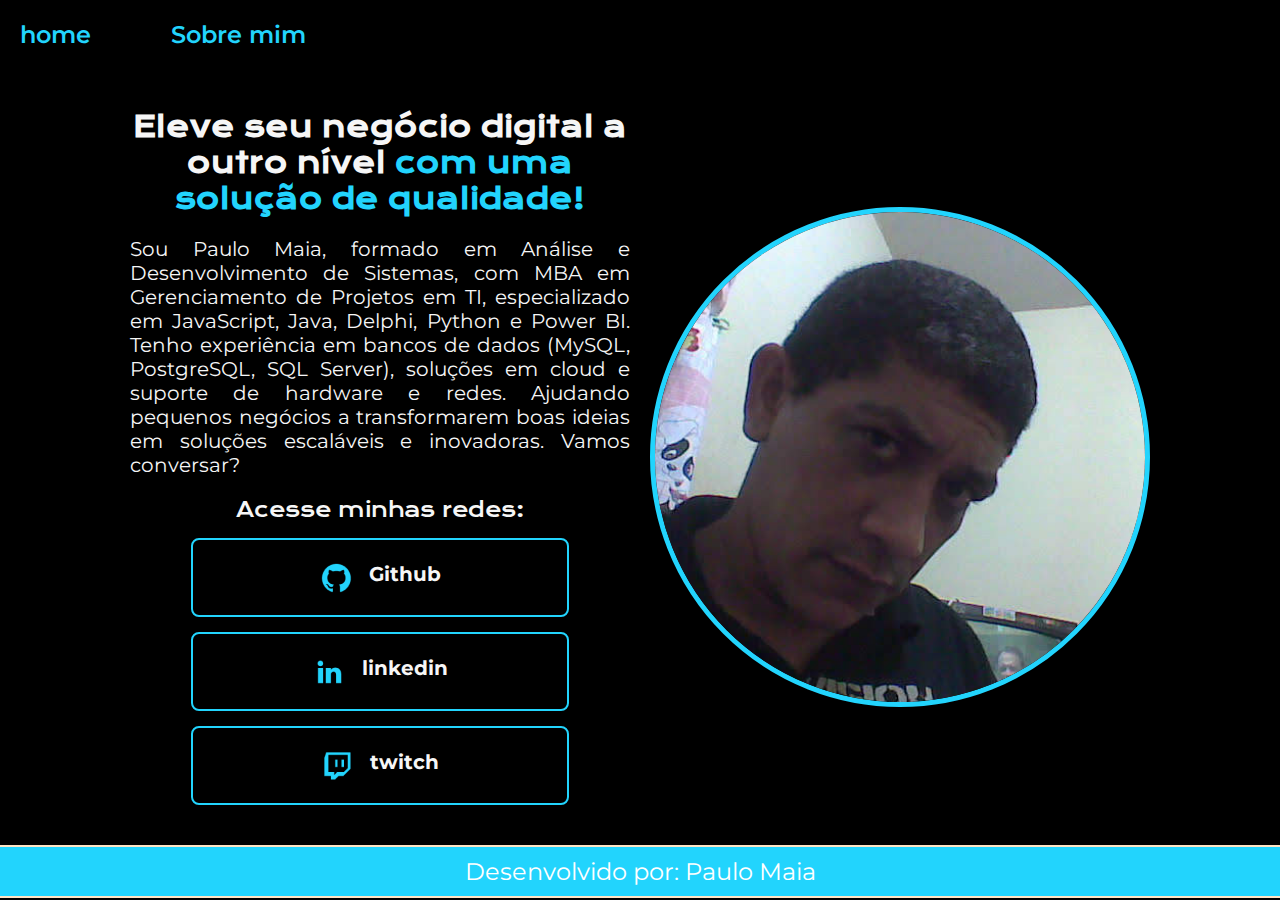
==== index.html @ 5dcc7193 "primeiro commit" ====
<!DOCTYPE html>
<html lang="pt-br">
<head>
    <meta charset="UTF-8">
    <meta http-equiv="X-UA-Compatible" content="IE=edge">
    <meta name="viewport" content="width=device-width, initial-scale=1.0">
    <title>Portfólio</title>
    <link href="https://fonts.googleapis.com/css2?family=Krona+One&display=swap" rel="stylesheet">
    <link rel="stylesheet" href="style.css">
</head>
<body>
    <header class="cabecalho">
        <nav class="cabecalho__menu">
            <a class="cabecalho__menu__link"> home</a>
            <a class="cabecalho__menu__link">Sobre mim</a>
        </nav>
    </header>
    <main class="apresentacao">
        <section class="apresentacao__conteudo">        
            <h1 class="apresentacao__conteudo__titulo">
                Eleve seu negócio digital a outro nível 
                <strong class="titulo-destaque">com uma solução de qualidade!</strong>
            </h1>            
            <p class="apresentacao__conteudo__paragrafo">
                Sou Paulo Maia, formado em Análise e Desenvolvimento de Sistemas, com MBA em Gerenciamento de Projetos
                em TI, especializado em JavaScript, Java, Delphi, Python e Power BI. 
                Tenho experiência em bancos de dados (MySQL, PostgreSQL, SQL Server), 
                soluções em cloud e suporte de hardware e redes. 
                Ajudando pequenos negócios a transformarem boas ideias em soluções escaláveis e inovadoras. 
                Vamos conversar?
            </p>
            <div class="apresentacao__links">
                <h2 class="apresentacao__links__subtitulo">Acesse minhas redes:</h2>
                <a class="apresentacao__links__link" href="https://github.com/pssmaia51">
                    <img src="./assets/github.png" alt="Logo do GitHub">
                    Github
                </a> 
               
                <a class="apresentacao__links__link" href="https://www.linkedin.com/in/programadorpaulosergiomaia">
                    <img src="./assets/linkedin.png" alt="Logo do linkedin">
                    linkedin
                </a> 

                <a class="apresentacao__links__link" href="twitch.tv/pssmaia">
                    <img src="./assets/twitch.png" alt="Logo do linkedin">
                    twitch
                </a> 
            </div>
        </section>
        <img class="apresentacao_edit__imagem" src="assets/Foto VII.jpg" alt="Foto do Paulo Maia">       
    </main>
    <footer class="rodape">
        <p>Desenvolvido por:  Paulo Maia</p>        
    </footer>
</body>
</html>
---- style.css ----
@import url('https://fonts.googleapis.com/css2?family=Krona+One&family=Montserrat:ital,wght@0,100..900;1,100..900&display=swap');
* {
    margin: 0;
    padding: 0;
    box-sizing: border-box;
}

body {
    display: flex;
    flex-direction: column;
    /*min-height: 100vh;
    /*height: 100vh; /* Ocupa 100% da altura da tela */    
    justify-content: center;
    align-items: center;
    background-color: black;
    color: #f6f6f6;
}

.cabecalho {
    display: flex;
    flex-wrap: wrap;
    width: 100%;    
    padding: 20px; /* Adiciona espaçamento abaixo do cabeçalho */
}

.cabecalho__menu{
    display: flex;
    gap: 80px; /* Adiciona espaçamento entre os links */
}

.cabecalho__menu__link{    
    font-family: 'Montserrat', sans-serif;
    font-size: 24px;
    font-weight: 600;
    color: #22D4FD;    
}

.apresentacao {    
    display: flex;
    flex-wrap: wrap; /* Permite que os itens se ajustem conforme a tela */
    align-items: center;
    justify-content: center;
    width: 90%; /* Define uma largura máxima */
    max-width: 1200px; /* Limita a largura */
    gap: 20px; /* Reduz espaço entre os elementos */
    margin-top: 40px; /* Adiciona espaçamento entre o cabeçalho e o corpo da página */
}

.apresentacao__conteudo {
    max-width: 500px;
    display: flex; 
    flex-direction: column;
    gap: 20px;
    text-align: center; /* Centraliza o texto */
}

.apresentacao__conteudo__titulo {
    font-size: 28px; /* Reduz o tamanho do título para melhor ajuste */
    font-family: "Krona One", sans-serif;
}

.apresentacao__conteudo__paragrafo {
    font-size: 20px;
    font-family: "Montserrat", sans-serif;
    text-align: justify;
}

.apresentacao__links {
    display: flex;
    flex-direction: column;
    gap: 15px;
    align-items: center;
}

.apresentacao__links__subtitulo {
    font-family: "Krona One", sans-serif;
    font-weight: 400;
    font-size: 20px;
    color: #f6f6f6; /* Garante que o texto fique visível no fundo preto */
    text-align: center; /* Centraliza o texto */
}

.apresentacao__links__link {
    /* background-color: #22D4FD; */
    display: flex;
    justify-content: center;
    gap: 16px;
    border: 2px solid #22D4FD;
    width: 378px;
    text-align: center;
    border-radius: 8px;
    font-size: 20px;
    padding: 21.5px 0;
    text-decoration: none;
    color: #F6F6F6;
    font-family: "Montserrat", sans-serif;
    font-weight: bold;
}

.apresentacao__links__link:hover{
    background-color: #272727;
    color: aqua;
}

.apresentacao_edit__imagem {    
        width: 500px; /* Aumenta a largura */
        height: 500px; /* Aumenta a altura */
        border-radius: 50%;
        border: 5px solid #22D4FD;
        object-fit: cover; /* Mantém a proporção e evita distorção */
    } 

.rodape {
    display: block;
    width: 100%;
    text-align: center;
    padding: 10px; /* Reduz a altura mantendo a proporcionalidade */
    font-family: "Montserrat", sans-serif;
    font-size: 24px;
    font-weight: 400;        
    background-color: #22D4FD;
    color: white;
    border-top: 2px solid bisque; /* Adiciona uma linha no topo do rodapé */
    border-bottom: 2px solid bisque; /* Adiciona uma linha no topo do rodapé */
    margin-top: 40px; /* Adiciona espaçamento acima do rodapé */
}
    



strong{
    color: #22D4FD;
}
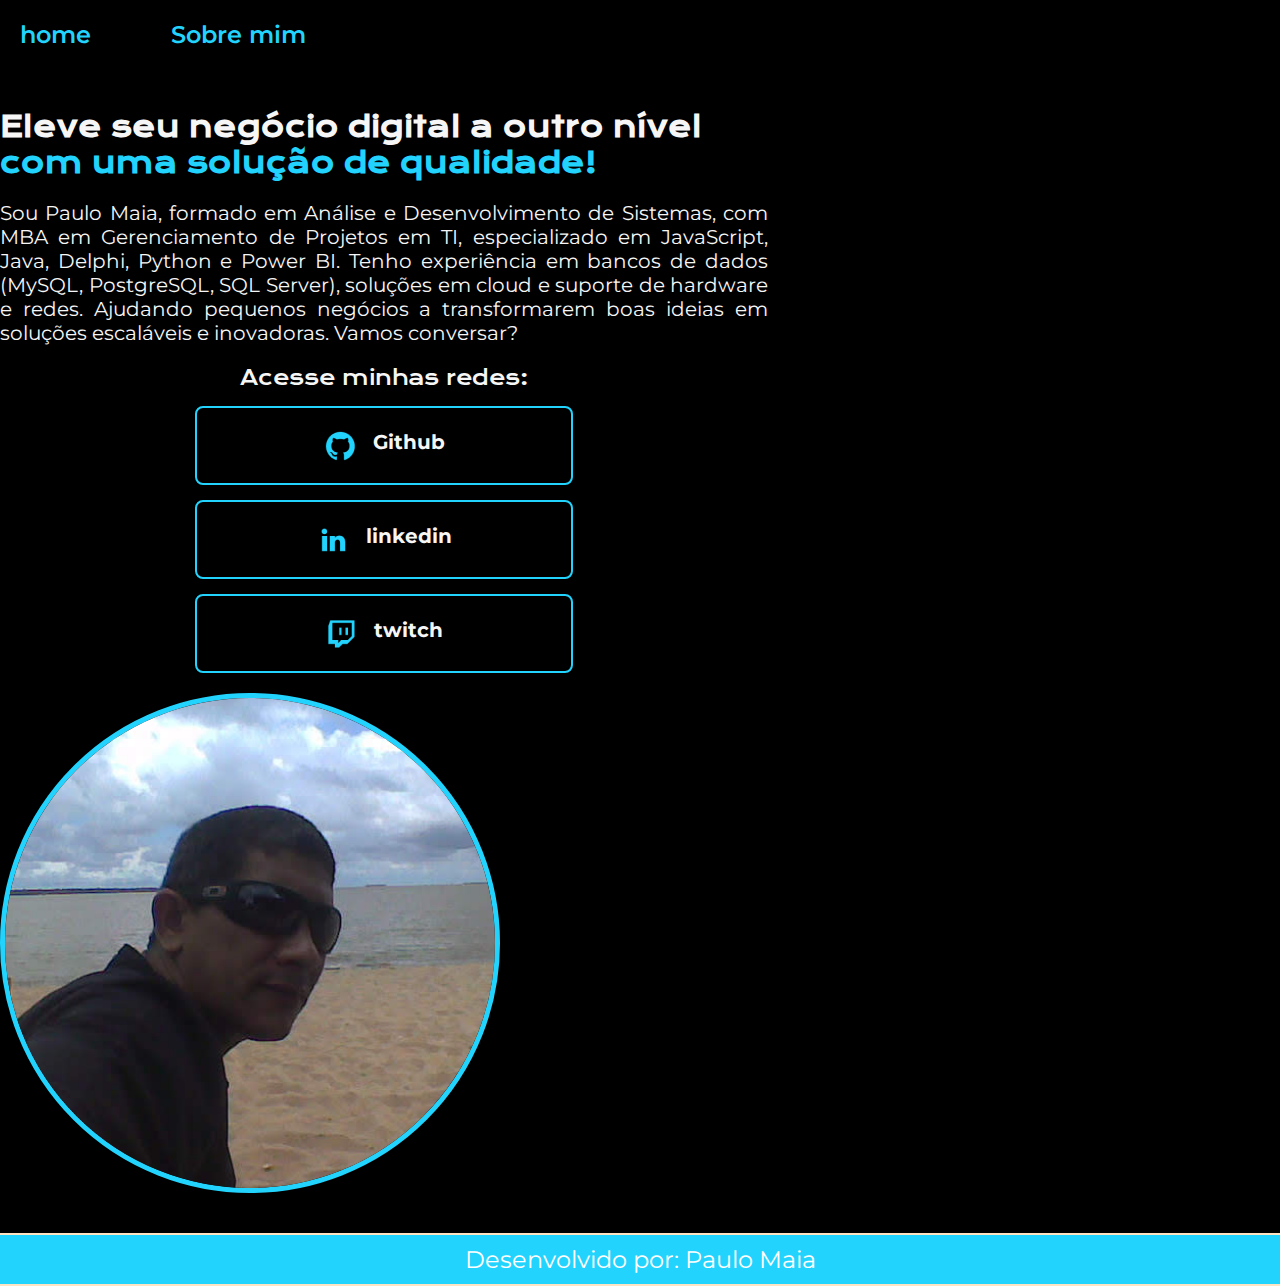
==== commit 5030c6e5: "Projeto final desktop" ====
--- a/index.html
+++ b/index.html
@@ -6,13 +6,13 @@
     <meta name="viewport" content="width=device-width, initial-scale=1.0">
     <title>Portfólio</title>
     <link href="https://fonts.googleapis.com/css2?family=Krona+One&display=swap" rel="stylesheet">
-    <link rel="stylesheet" href="style.css">
+    <link rel="stylesheet" href="./styles/style.css">
 </head>
 <body>
     <header class="cabecalho">
         <nav class="cabecalho__menu">
-            <a class="cabecalho__menu__link"> home</a>
-            <a class="cabecalho__menu__link">Sobre mim</a>
+            <a class="cabecalho__menu__link" href="index.html"> home</a>
+            <a class="cabecalho__menu__link" href="about.html">Sobre mim</a>
         </nav>
     </header>
     <main class="apresentacao">
@@ -47,7 +47,7 @@
                 </a> 
             </div>
         </section>
-        <img class="apresentacao_edit__imagem" src="assets/Foto VII.jpg" alt="Foto do Paulo Maia">       
+        <img class="apresentacao_edit__imagem" src="assets/Foto V.jpg" alt="Foto do Paulo Maia">       
     </main>
     <footer class="rodape">
         <p>Desenvolvido por:  Paulo Maia</p>        
--- a/styles/style.css
+++ b/styles/style.css
@@ -0,0 +1,143 @@
+@import url('https://fonts.googleapis.com/css2?family=Krona+One&family=Montserrat:ital,wght@0,100..900;1,100..900&display=swap');
+* {
+    margin: 0;
+    padding: 0;
+    box-sizing: border-box;
+}
+
+body {
+    display: flex;
+    flex-direction: column;
+    /*min-height: 100vh;
+    /*height: 100vh; /* Ocupa 100% da altura da tela */    
+    justify-content: center;
+    align-items: center;
+    background-color: black;
+    color: #f6f6f6;
+}
+
+.cabecalho {
+    display: flex;
+    flex-wrap: wrap;
+    width: 100%;    
+    padding: 20px; /* Adiciona espaçamento abaixo do cabeçalho */
+}
+
+.cabecalho__menu{
+    display: flex;
+    gap: 80px; /* Adiciona espaçamento entre os links */
+}
+
+.cabecalho__menu__link{    
+    font-family: 'Montserrat', sans-serif;
+    font-size: 24px;
+    font-weight: 600;
+    color: #22D4FD;  
+    text-decoration: none; 
+}
+
+.apresentacao {
+    display: flex;
+    justify-content: space-between; /* Garante que os itens fiquem distribuídos entre as extremidades */
+    flex-wrap: wrap; /* Permite que os itens se ajustem conforme a tela */
+    align-items: flex-start;
+    gap: 20px;
+    margin-top: 40px;
+}
+
+.apresentacao__conteudo {
+    max-width: 60%; /* Ajusta a largura do texto para dar mais espaço para a imagem */
+    display: flex; 
+    flex-direction: column;
+    gap: 20px;
+    text-align: left;
+}
+
+.apresentacao__conteudo__titulo {
+    font-size: 28px; /* Reduz o tamanho do título para melhor ajuste */
+    font-family: "Krona One", sans-serif;
+}
+
+.apresentacao__conteudo__paragrafo {
+    font-size: 20px;
+    font-family: "Montserrat", sans-serif;
+    text-align: justify;
+}
+
+.apresentacao__links {
+    display: flex;
+    flex-direction: column;
+    gap: 15px;
+    align-items: center;
+}
+
+.apresentacao__links__subtitulo {
+    font-family: "Krona One", sans-serif;
+    font-weight: 400;
+    font-size: 20px;
+    color: #f6f6f6; /* Garante que o texto fique visível no fundo preto */
+    text-align: center; /* Centraliza o texto */
+}
+
+.apresentacao__links__link {
+    /* background-color: #22D4FD; */
+    display: flex;
+    justify-content: center;
+    gap: 16px;
+    border: 2px solid #22D4FD;
+    width: 378px;
+    text-align: center;
+    border-radius: 8px;
+    font-size: 20px;
+    padding: 21.5px 0;
+    text-decoration: none;
+    color: #F6F6F6;
+    font-family: "Montserrat", sans-serif;
+    font-weight: bold;
+}
+
+.apresentacao__links__link:hover{
+    background-color: #272727;
+    color: aqua;
+}
+
+.apresentacao_edit__imagem {    
+        width: 500px; /* Aumenta a largura */
+        height: 500px; /* Aumenta a altura */
+        border-radius: 50%;
+        border: 5px solid #22D4FD;
+        object-fit: cover; /* Mantém a proporção e evita distorção */
+    } 
+
+    .apresentacao__imagem {    
+            width: 600px;
+            height: 500px;
+            border-radius: 15px;
+            border: 5px solid #22D4FD;
+            object-fit: cover;
+            margin-left: 10px;
+
+        
+    } 
+
+.rodape {
+    display: block;
+    width: 100%;
+    text-align: center;
+    padding: 10px; /* Reduz a altura mantendo a proporcionalidade */
+    font-family: "Montserrat", sans-serif;
+    font-size: 24px;
+    font-weight: 400;        
+    background-color: #22D4FD;
+    color: white;
+    border-top: 2px solid bisque; /* Adiciona uma linha no topo do rodapé */
+    border-bottom: 2px solid bisque; /* Adiciona uma linha no topo do rodapé */
+    margin-top: 40px; /* Adiciona espaçamento acima do rodapé */
+}
+    
+
+
+
+strong{
+    color: #22D4FD;
+}